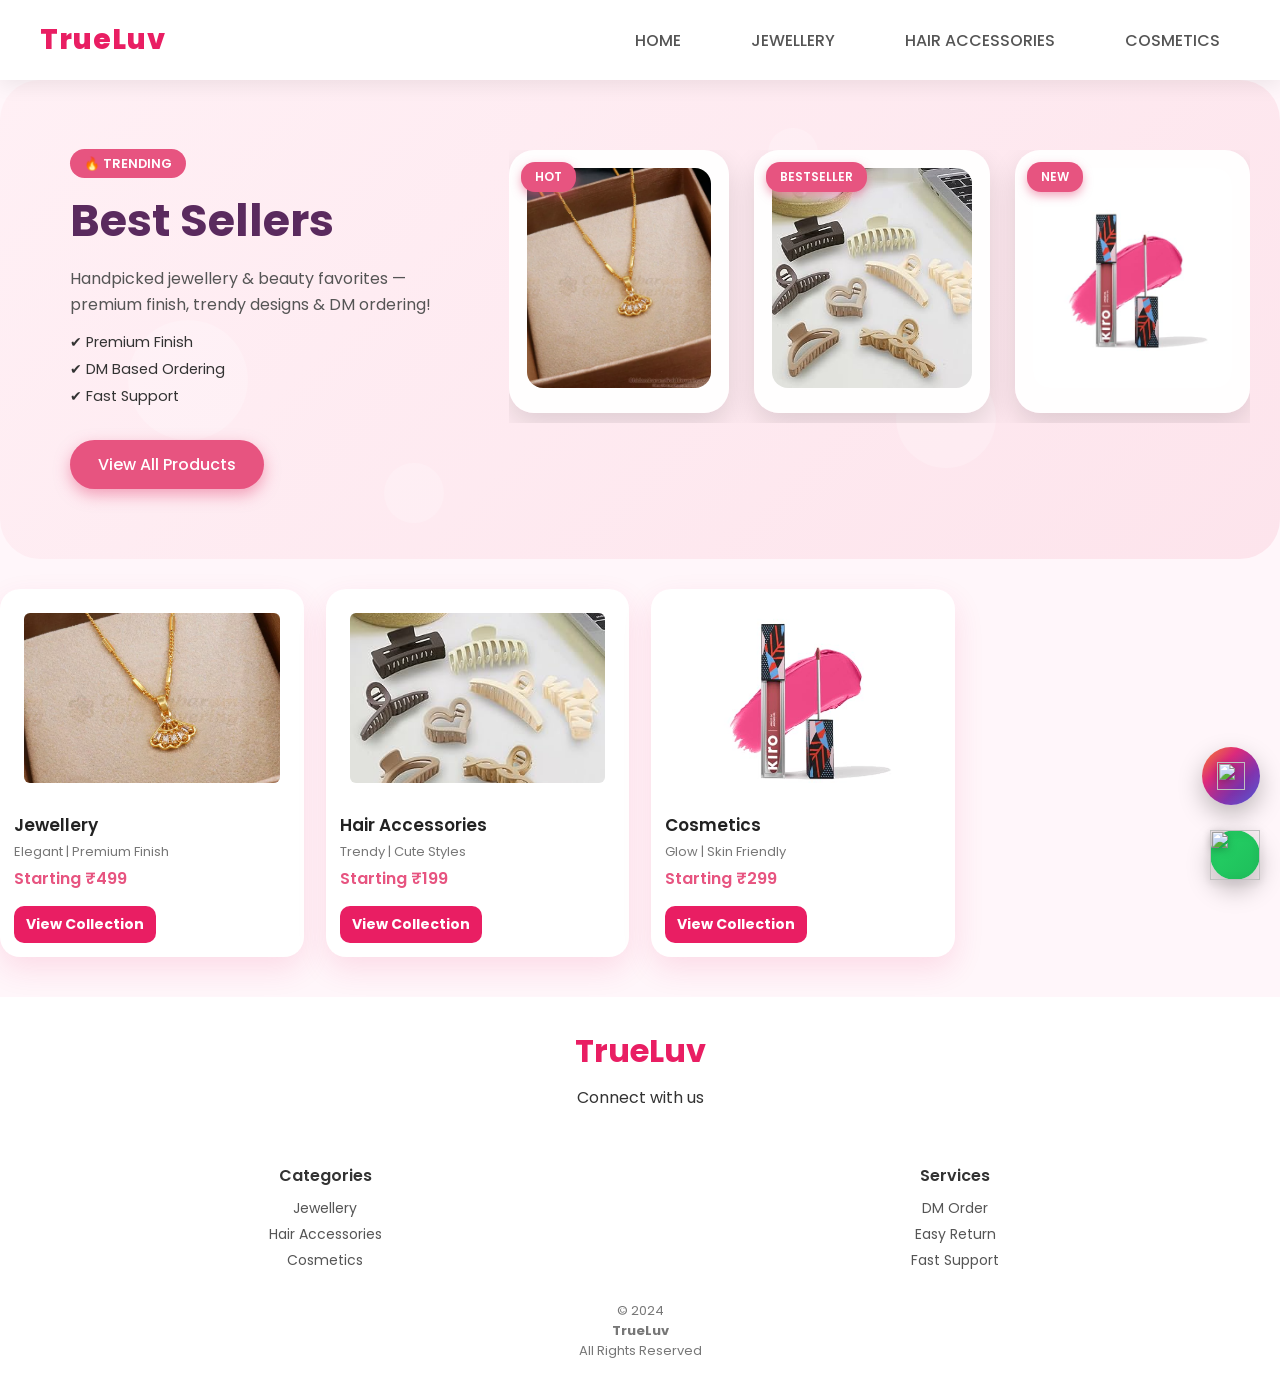
==== index.html @ 4e45bb8d "Adding Frontend On Git" ====
<!doctype html>
<html lang="en">
  <head>
    <meta charset="UTF-8" />
    <meta name="viewport" content="width=device-width, initial-scale=1.0" />
    <title>TrueLuv</title>

    <link rel="stylesheet" href="/css/style.css" />
    <link
      href="https://unpkg.com/ionicons@4.5.10-0/dist/css/ionicons.min.css"
      rel="stylesheet"
    />
    <link rel="stylesheet" href="popup/popup.css" />
    <script src="popup/popupData.js"></script>
  </head>
  <body>
    <header>
      <div class="logo"><a href="#">TrueLuv</a></div>
      <!-- MOBILE MENU -->
      <div class="menu">
        <ion-icon name="close" class="close"></ion-icon>
        <ul>
          <li><a href="index.html">HOME</a></li>
          <li><a href="jewellery.html">JEWELLERY</a></li>
          <li><a href="hair.html">HAIR ACCESSORIES</a></li>
          <li><a href="cosmetics.html">COSMETICS</a></li>
        </ul>
      </div>
      <!-- DESKTOP MENU -->
      <nav class="heading">
        <ul>
          <li><a href="index.html">HOME</a></li>
          <li><a href="jewellery.html">JEWELLERY</a></li>
          <li><a href="hair.html">HAIR ACCESSORIES</a></li>
          <li><a href="cosmetics.html">COSMETICS</a></li>
        </ul>
      </nav>
      <!-- HAMBURGER ICON -->
      <div class="heading1"><ion-icon name="menu" class="ham"></ion-icon></div>
    </header>
    <!-- ===== SPOTLIGHT SECTION ===== -->
    <section class="collection-spotlight">
      <!-- Animated background -->
      <div class="spotlight-bg">
        <span class="bubble"></span>
        <span class="bubble"></span>
        <span class="bubble"></span>
        <span class="bubble"></span>
        <span class="bubble"></span>
        <span class="bubble"></span>
      </div>

      <!-- LEFT TEXT -->
      <div class="spotlight-text">
        <span class="tag">🔥 TRENDING</span>
        <h2>Best Sellers</h2>
        <p>
          Handpicked jewellery & beauty favorites — premium finish, trendy
          designs & DM ordering!
        </p>
        <ul class="benefits">
          <li>✔ Premium Finish</li>
          <li>✔ DM Based Ordering</li>
          <li>✔ Fast Support</li>
        </ul>
        <a href="jewellery.html" class="spotlight-btn">View All Products</a>
      </div>

      <!-- RIGHT PRODUCTS -->
      <div class="spotlight-products">
        <div class="spot-card">
          <span class="badge">HOT</span>
          <img src="img/jewelery.pendant.webp" alt="Gold Pendant" />
          <div class="popup">
            <h4>Gold Pendant</h4>
            <p>₹699 <span class="mrp">₹999</span></p>
            <button
              class="quick-btn"
              onclick="
                dmOrder('Gold Pendant', '699', 'img/jewelery.pendant.webp')
              "
            >
              DM to Order
            </button>
          </div>
        </div>

        <div class="spot-card">
          <span class="badge">BESTSELLER</span>
          <img src="img/hair.claw.jpg" alt="Hair Claw Clip" />
          <div class="popup">
            <h4>Hair Claw Clip</h4>
            <p>₹199 <span class="mrp">₹299</span></p>
            <button
              class="quick-btn"
              onclick="dmOrder('Hair Claw Clip', '199', 'img/hair.claw.jpg')"
            >
              DM to Order
            </button>
          </div>
        </div>

        <div class="spot-card">
          <span class="badge">NEW</span>
          <img src="img/lispstick2.jpg" alt="Matte Lipstick" />
          <div class="popup">
            <h4>Matte Lipstick</h4>
            <p>₹299 <span class="mrp">₹399</span></p>
            <button
              class="quick-btn"
              onclick="dmOrder('Matte Lipstick', '299', 'img/lispstick2.jpg')"
            >
              DM to Order
            </button>
          </div>
        </div>
      </div>
    </section>

    <!-- ===== CATEGORY PRODUCTS ===== -->
    <section class="products" id="homeCategories">
      <div class="product-card">
        <a href="jewellery.html">
          <img src="img/jewelery.pendant.webp" alt="Jewellery" />
        </a>
        <h3>Jewellery</h3>
        <p class="desc">Elegant | Premium Finish</p>
        <p class="price">Starting ₹499</p>
        <a href="jewellery.html" class="btn secondary-btn">View Collection</a>
      </div>

      <div class="product-card">
        <a href="hair.html">
          <img src="img/hair.claw.jpg" alt="Hair Accessories" />
        </a>
        <h3>Hair Accessories</h3>
        <p class="desc">Trendy | Cute Styles</p>
        <p class="price">Starting ₹199</p>
        <a href="hair.html" class="btn secondary-btn">View Collection</a>
      </div>

      <div class="product-card">
        <a href="cosmetics.html">
          <img src="img/lispstick2.jpg" alt="Cosmetics" />
        </a>
        <h3>Cosmetics</h3>
        <p class="desc">Glow | Skin Friendly</p>
        <p class="price">Starting ₹299</p>
        <a href="cosmetics.html" class="btn secondary-btn">View Collection</a>
      </div>
    </section>

    <!-- ===== WHATSAPP + INSTAGRAM ===== -->
    <a href="https://wa.me/918928080078" class="whatsapp-float" target="_blank">
      <img
        src="https://upload.wikimedia.org/wikipedia/commons/6/6b/WhatsApp.svg"
      />
    </a>
    <a
      href="https://www.instagram.com/trueluv_accessories?igsh=MWppdnJqMzkycXozdQ=="
      class="instagram-float"
      target="_blank"
    >
      <img
        src="https://upload.wikimedia.org/wikipedia/commons/a/a5/Instagram_icon.png"
      />
    </a>

    <!-- ===== FOOTER ===== -->
    <footer>
      <div class="footer0"><h1>TrueLuv</h1></div>
      <div class="footer1">
        Connect with us
        <div class="social-media">
          <a
            href="https://www.instagram.com/trueluv_accessories?igsh=MWppdnJqMzkycXozdQ=="
            ><ion-icon name="logo-instagram"></ion-icon
          ></a>
          <a href="https://youtube.com/@trueluv_accessories"
            ><ion-icon name="logo-youtube"></ion-icon
          ></a>
        </div>
      </div>
      <div class="footer2">
        <div class="product">
          <div class="footer-heading">Categories</div>
          <div class="div">Jewellery</div>
          <div class="div">Hair Accessories</div>
          <div class="div">Cosmetics</div>
        </div>

        <div class="services">
          <div class="footer-heading">Services</div>
          <div class="div">DM Order</div>
          <div class="div">Easy Return</div>
          <div class="div">Fast Support</div>
        </div>
      </div>

      <div class="footer3">
        © 2024
        <h4>TrueLuv</h4>
        All Rights Reserved
      </div>
    </footer>

    <!-- IONIC ICONS -->
    <script
      type="module"
      src="https://cdn.jsdelivr.net/npm/ionicons@5.5.2/dist/ionicons/ionicons.esm.js"
    ></script>
    <script
      nomodule
      src="https://cdn.jsdelivr.net/npm/ionicons@5.5.2/dist/ionicons/ionicons.js"
    ></script>
    <script src="popup/popup.js"></script>
    <script src="js/script.js"></script>
  </body>
</html>
---- css/style.css ----
/* ===== GOOGLE FONT ===== */
@import url("https://fonts.googleapis.com/css2?family=Poppins:wght@300;400;500;600;700&display=swap");

/* ===== RESET ===== */
* {
  margin: 0;
  padding: 0;
  box-sizing: border-box;
  font-family: "Poppins", sans-serif;
}

body {
  background: #fff6fa;
  color: #333;
}
/*===========================================================================================*/
.back-btn a {
  font-size: 14px;
  color: #e91e63;
  text-decoration: none;
  font-weight: 500;
}

@media (max-width: 768px) {
  .back-btn {
    display: none;
  }
}

/* ===== HEADER ===== */
header {
  width: 100%;
  height: 80px;
  background: #fff;
  display: flex;
  align-items: center;
  justify-content: space-between;
  padding: 0 40px;
  position: sticky;
  top: 0;
  z-index: 9999;
  box-shadow: 0 4px 20px rgba(0, 0, 0, 0.08);
  transition: all 0.3s ease;
  font-family: "Poppins", sans-serif;
} /* ===== LOGO ===== */
.logo a {
  font-size: 28px;
  font-weight: 800;
  color: #e91e63;
  text-decoration: none;
  letter-spacing: 1px;
  transition: all 0.3s ease;
}
.logo a:hover {
  color: #ff2e78;
  transform: scale(1.05);
} /* ===== DESKTOP MENU ===== */
.heading {
  display: flex;
  align-items: center;
  gap: 40px;
}
.heading ul {
  display: flex;
  gap: 30px;
  list-style: none;
}
.heading ul li a {
  text-decoration: none;
  color: #555;
  font-weight: 500;
  padding: 12px 20px;
  border-radius: 12px;
  transition: all 0.3s ease;
}
.heading ul li a:hover {
  background: linear-gradient(90deg, #ff5fa2, #e91e63);
  color: #fff;
  transform: scale(1.05);
}
.heading ul li a.active {
  background: linear-gradient(90deg, #ff5fa2, #e91e63);
  color: #fff;
  font-weight: 600;
  box-shadow: 0 4px 15px rgba(233, 30, 99, 0.3);
} /* ===== HAMBURGER ICON ===== */
.heading1 {
  display: none;
}
.ham {
  font-size: 32px;
  cursor: pointer;
  color: #e91e63;
  transition: transform 0.3s ease;
}
.ham:hover {
  transform: scale(1.2);
} /* ===== MOBILE MENU ===== */
.menu {
  position: fixed;
  top: 0;
  left: -100%;
  width: 75%;
  height: 100vh;
  background: #fff;
  padding: 40px 30px;
  transition: left 0.3s ease;
  z-index: 2000;
  box-shadow: 2px 0 25px rgba(0, 0, 0, 0.2);
  display: flex;
  flex-direction: column;
  gap: 30px;
}
.menu.active {
  left: 0;
}
.menu ul {
  list-style: none;
  display: flex;
  flex-direction: column;
  gap: 25px;
  margin-top: 20px;
}
.menu ul li a {
  font-size: 18px;
  color: #444;
  text-decoration: none;
  font-weight: 500;
  padding: 12px 16px;
  border-radius: 10px;
  transition: all 0.3s ease;
}
.menu ul li a:hover,
.menu ul li a.active {
  background: linear-gradient(90deg, #ff5fa2, #e91e63);
  color: #fff;
  transform: scale(1.05);
} /* CLOSE BUTTON */
.close {
  font-size: 28px;
  color: #e91e63;
  cursor: pointer;
  align-self: flex-end;
  margin-bottom: 20px;
} /* ===== RESPONSIVE ===== */
@media (max-width: 1024px) {
  .heading {
    gap: 20px;
  }
}
@media (max-width: 768px) {
  .heading {
    display: none;
  }
  .heading1 {
    display: block;
  }
}

/* ===== PRODUCTS ===== */
.products {
  margin-top: 30px;
  display: grid;
  grid-template-columns: repeat(auto-fit, minmax(230px, 1fr));
  gap: 22px;
}

/* ===== PRODUCT CARD ===== */
.product-card {
  background: #ffffff;
  border-radius: 20px;
  padding: 14px;
  box-shadow: 0 12px 30px rgba(233, 30, 99, 0.12);
  transition: all 0.3s ease;
}

.product-card:hover {
  transform: translateY(-6px);
}

.product-card img {
  width: 100%;
  height: 190px;
  object-fit: contain;
  background: #fff;
  padding: 10px; /* image breathing space */
  border-radius: 16px;
}
.product-card h3 {
  margin-top: 12px;
  font-size: 17px;
  font-weight: 600;
  color: #222;
}

.desc {
  font-size: 13px;
  color: #777;
  margin: 4px 0;
}

.price {
  font-size: 16px;
  font-weight: 600;
  color: #e91e63;
  margin-bottom: 10px;
}

/* ===== BUTTON ===== */
.btn {
  display: block;
  text-align: center;
  padding: 10px;
  border-radius: 14px;
  background: linear-gradient(135deg, #ff5fa2, #e91e63);
  color: #fff;
  font-size: 14px;
  font-weight: 500;
  text-decoration: none;
  transition: 0.3s;
}

.btn:hover {
  opacity: 0.9;
}

.secondary-btn {
  background: #ffe4ef;
  color: #e91e63;
}

/* ===== FLOAT COMMON ===== */
.whatsapp-float,
.instagram-float {
  position: fixed;
  width: 58px;
  height: 58px;
  right: 20px;
  border-radius: 50%;
  display: flex;
  align-items: center;
  justify-content: center;
  z-index: 9999;
  box-shadow: 0 10px 25px rgba(0, 0, 0, 0.25);
  transition: all 0.3s ease;
  animation: floatUp 2.5s ease-in-out infinite;
}

/* ===== WHATSAPP ===== */
.whatsapp-float {
  bottom: 20px;
  background: linear-gradient(135deg, #25d366, #1ebd5a);
}

/* ===== INSTAGRAM ===== */
.instagram-float {
  bottom: 95px;
  background: linear-gradient(135deg, #f58529, #dd2a7b, #8134af, #515bd4);
}

/* ===== ICON IMAGE ===== */
.whatsapp-float img,
.instagram-float img {
  width: 28px;
  height: 28px;
  filter: drop-shadow(0 2px 4px rgba(0, 0, 0, 0.3));
}

/* ===== HOVER EFFECT ===== */
.whatsapp-float:hover,
.instagram-float:hover {
  transform: scale(1.12) translateY(-3px);
  box-shadow: 0 14px 30px rgba(0, 0, 0, 0.35);
}

/* ===== FLOAT ANIMATION ===== */
@keyframes floatUp {
  0% {
    transform: translateY(0);
  }
  50% {
    transform: translateY(-6px);
  }
  100% {
    transform: translateY(0);
  }
}

/* ===== MOBILE RESPONSIVE ===== */
@media (max-width: 768px) {
  .whatsapp-float,
  .instagram-float {
    width: 52px;
    height: 52px;
    right: 15px;
  }

  .instagram-float {
    bottom: 85px;
  }

  .whatsapp-float img,
  .instagram-float img {
    width: 26px;
    height: 26px;
  }
}

/* ===== FOOTER ===== */
footer {
  background: #fff;
  margin-top: 40px;
  padding: 30px 20px;
}

.footer0 h1 {
  color: #e91e63;
  text-align: center;
  margin-bottom: 10px;
}

.footer1 {
  text-align: center;
  margin-bottom: 20px;
}

.social-media a {
  font-size: 22px;
  margin: 0 10px;
  color: #e91e63;
}

.footer-heading {
  display: block;
  font-weight: 600;
  margin-bottom: 10px;
}

.footer2 {
  display: grid;
  grid-template-columns: repeat(auto-fit, minmax(150px, 1fr));
  gap: 20px;
  text-align: center;
}

.footer2 .heading {
  font-weight: 600;
  margin-bottom: 10px;
}

.footer2 .div {
  font-size: 14px;
  color: #555;
  margin: 5px 0;
}

.footer3 {
  text-align: center;
  margin-top: 25px;
  font-size: 13px;
  color: #777;
}
/* =================================== Jewellery page ============================================== */
.page-title {
  text-align: center;
  padding: 20px;
}

.page-title h2 {
  color: #e91e63;
  font-size: 24px;
}

.page-title p {
  color: #777;
  font-size: 14px;
}

/* ===== PRODUCTS GRID ===== */
.products {
  margin-top: 30px;
  display: grid;
  grid-template-columns: repeat(
    4,
    1fr
  ); /* Default: 4 columns for laptop/desktop */
  gap: 22px;
}

/* ===== RESPONSIVE ===== */
@media (max-width: 1024px) {
  .products {
    grid-template-columns: repeat(3, 1fr); /* Tablet */
  }
}

@media (max-width: 768px) {
  .products {
    grid-template-columns: repeat(2, 1fr); /* Mobile */
  }
}

@media (max-width: 480px) {
  .products {
    grid-template-columns: 1fr; /* Very small screens: 1 column */
  }
}

/* ===== PRODUCT CARD ===== */
.product-card {
  background: #ffffff;
  border-radius: 20px;
  padding: 14px;
  box-shadow: 0 12px 30px rgba(233, 30, 99, 0.12);
  transition: all 0.3s ease;
}

.product-card:hover {
  transform: translateY(-6px);
}

.product-card img {
  width: 100%;
  height: 190px;
  object-fit: cover;
  border-radius: 16px;
}

.product-card h3 {
  margin-top: 12px;
  font-size: 17px;
  font-weight: 600;
  color: #222;
}

.desc {
  font-size: 13px;
  color: #777;
  margin: 4px 0;
}

.price {
  font-size: 16px;
  font-weight: 600;
  color: #e91e63;
  margin-bottom: 10px;
}

.btn {
  display: inline-block;
  padding: 8px 12px;
  background: #e91e63;
  color: #fff;
  border-radius: 10px;
  text-decoration: none;
  margin-top: 5px;
  font-weight: bold;
  border: none;
  cursor: pointer;
  transition: 0.3s;
}
.btn:hover {
  background: #d81b60;
}
.whatsapp-float {
  position: fixed;
  width: 50px;
  height: 50px;
  bottom: 20px;
  right: 20px;
  z-index: 100;
}
.whatsapp-float img {
  width: 100%;
  height: 100%;
}
/* ===== FINAL RESPONSIVE PRODUCT GRID FIX ===== */

/* Desktop / Laptop */
.products {
  display: grid;
  grid-template-columns: repeat(4, 1fr);
  gap: 22px;
}

/* Tablet */
@media (max-width: 1024px) {
  .products {
    grid-template-columns: repeat(3, 1fr);
  }
}

/* Mobile */
@media (max-width: 768px) {
  .products {
    grid-template-columns: repeat(2, 1fr);
  }
}

/*=================================== Popup ============================================== */

/* ===== MINI PRODUCT POPUP ===== */
.mini-product-popup {
  position: fixed;
  left: 15px;
  bottom: 20px;
  width: 280px; /* slim */
  height: 70px; /* patla */
  background: #fff;
  border-radius: 12px;
  padding: 6px 8px;
  box-shadow: 0 6px 18px rgba(0, 0, 0, 0.22);
  display: flex;
  align-items: center;
  gap: 8px;
  transform: translateX(-120%);
  transition:
    transform 0.5s ease,
    opacity 0.5s ease;
  opacity: 0;
  z-index: 9999;
}

/* SHOW */
.mini-product-popup.show {
  transform: translateX(0);
  opacity: 1;
}

/* IMAGE */
.mini-product-popup img {
  width: 55px;
  height: 55px;
  border-radius: 8px;
  object-fit: cover;
}

/* DETAILS */
.mini-details {
  flex: 1;
  display: flex;
  flex-direction: column;
  gap: 1px;
}
.mini-details h4 {
  font-size: 13px;
  margin: 0;
  font-weight: 600;
}
.mini-details p {
  font-size: 10px;
  margin: 0;
  color: #666;
}

/* BEST SELLING TAG */
.mini-tag {
  font-size: 9px;
  font-weight: 600;
  color: #fff;
  background: #e91e63;
  padding: 1px 4px;
  border-radius: 4px;
  width: fit-content;
}

/* PRICE */
.mini-price {
  font-size: 12px;
  font-weight: bold;
  color: #e91e63;
}

/* DM BUTTON */
.mini-dm-btn {
  padding: 4px 8px;
  font-size: 10px;
  border-radius: 12px;
  background: linear-gradient(135deg, #e91e63, #ff5f8a);
  border: none;
  color: #fff;
  cursor: pointer;
  white-space: nowrap;
}

/* CLOSE */
.mini-close {
  position: absolute;
  top: 3px;
  right: 4px;
  font-size: 14px;
  cursor: pointer;
  color: #444;
}
/* ===== RESPONSIVE ===== */

/* SECTION BACKGROUND */
.collection-spotlight {
  display: flex;
  gap: 40px;
  padding: 70px 30px;
  align-items: flex-start;
  position: relative;
  overflow: hidden;
  border-radius: 40px;
  background: linear-gradient(135deg, #fff0f5 0%, #fde4ec 100%);
}

/* Floating bubbles */
.spotlight-bg span.bubble {
  position: absolute;
  border-radius: 50%;
  background: rgba(255, 255, 255, 0.2);
  animation: float 15s infinite ease-in-out;
}

.spotlight-bg span.bubble:nth-child(1) {
  width: 120px;
  height: 120px;
  left: 10%;
  top: 50%;
  animation-delay: 0s;
}
.spotlight-bg span.bubble:nth-child(2) {
  width: 80px;
  height: 80px;
  left: 50%;
  top: 20%;
  animation-delay: 2s;
}
.spotlight-bg span.bubble:nth-child(3) {
  width: 100px;
  height: 100px;
  left: 70%;
  top: 60%;
  animation-delay: 4s;
}
.spotlight-bg span.bubble:nth-child(4) {
  width: 60px;
  height: 60px;
  left: 30%;
  top: 80%;
  animation-delay: 1s;
}
.spotlight-bg span.bubble:nth-child(5) {
  width: 90px;
  height: 90px;
  left: 80%;
  top: 30%;
  animation-delay: 3s;
}
.spotlight-bg span.bubble:nth-child(6) {
  width: 50px;
  height: 50px;
  left: 60%;
  top: 10%;
  animation-delay: 5s;
}

@keyframes float {
  0% {
    transform: translateY(0) translateX(0);
  }
  50% {
    transform: translateY(-30px) translateX(20px);
  }
  100% {
    transform: translateY(0) translateX(0);
  }
}

/* LEFT TEXT */
.spotlight-text {
  width: 35%;
  z-index: 2;
}

.spotlight-text .tag {
  background: #e75480;
  color: white;
  padding: 6px 14px;
  border-radius: 20px;
  font-size: 0.8rem;
  font-weight: 600;
  animation: pulse 2s infinite;
}

@keyframes pulse {
  0%,
  100% {
    transform: scale(1);
    opacity: 1;
  }
  50% {
    transform: scale(1.05);
    opacity: 0.85;
  }
}

.spotlight-text h2 {
  font-size: 2.8rem;
  margin: 12px 0;
  color: #5a2a5e;
}
.spotlight-text p {
  color: #555;
  line-height: 1.6;
}
.benefits {
  margin: 15px 0;
  list-style: none;
}
.benefits li {
  font-size: 0.9rem;
  margin-bottom: 6px;
}
.spotlight-btn {
  display: inline-block;
  margin-top: 18px;
  background: #e75480;
  color: white;
  padding: 12px 28px;
  border-radius: 30px;
  text-decoration: none;
  font-weight: 500;
  box-shadow: 0 6px 15px rgba(231, 84, 128, 0.5);
  transition: transform 0.3s;
}
.spotlight-btn:hover {
  transform: scale(1.05);
}

/* RIGHT PRODUCTS */
.spotlight-products {
  width: 65%;
  display: flex;
  gap: 25px;
  overflow-x: auto;
  padding-bottom: 10px;
  scroll-snap-type: x mandatory;
  z-index: 2;
}
.spotlight-products::-webkit-scrollbar {
  display: none;
}

/* PRODUCT CARD */
.spot-card {
  min-width: 220px;
  background: rgba(255, 255, 255, 0.95);
  padding: 18px;
  border-radius: 25px;
  box-shadow: 0 12px 28px rgba(0, 0, 0, 0.12);
  position: relative;
  transition:
    transform 0.3s,
    box-shadow 0.3s;
  scroll-snap-align: start;
  overflow: hidden;
}

/* HOVER CARD EFFECT + POPUP */
.spot-card:hover {
  transform: translateY(-12px);
  box-shadow: 0 20px 40px rgba(231, 84, 128, 0.3);
}
.popup {
  position: absolute;
  bottom: 0;
  left: 0;
  width: 100%;
  background: rgba(255, 255, 255, 0.95);
  padding: 12px;
  text-align: center;
  transform: translateY(100%);
  transition: transform 0.3s;
}
.spot-card:hover .popup {
  transform: translateY(0);
}

/* IMAGE */
.spot-card img {
  width: 100%;
  height: 220px;
  object-fit: cover;
  border-radius: 16px;
  transition: transform 0.4s;
}
.spot-card:hover img {
  transform: scale(1.08);
}

/* BADGE */
.badge {
  position: absolute;
  top: 12px;
  left: 12px;
  background: #e75480;
  color: white;
  padding: 6px 14px;
  font-size: 0.75rem;
  border-radius: 14px;
  font-weight: 600;
  box-shadow: 0 4px 10px rgba(231, 84, 128, 0.5);
  transition: transform 0.3s;
}
.spot-card:hover .badge {
  transform: scale(1.1);
}

/* PRICE */
.price-box {
  display: flex;
  gap: 8px;
  align-items: center;
  margin-top: 6px;
}
.price {
  color: #e75480;
  font-weight: 600;
}
.mrp {
  text-decoration: line-through;
  font-size: 0.8rem;
  color: #888;
}

/* QUICK BUTTON */
.quick-btn {
  width: 100%;
  margin-top: 10px;
  padding: 10px;
  border-radius: 22px;
  border: none;
  background: #25d366;
  color: white;
  cursor: pointer;
  font-size: 0.9rem;
  font-weight: 500;
  transition:
    transform 0.3s,
    box-shadow 0.3s;
}
.quick-btn:hover {
  transform: scale(1.05);
  box-shadow: 0 6px 18px rgba(37, 211, 102, 0.4);
}

/* MOBILE */
@media (max-width: 768px) {
  .collection-spotlight {
    flex-direction: column;
  }
  .spotlight-text,
  .spotlight-products {
    width: 100%;
    text-align: center;
  }
  .spot-card {
    min-width: 180px;
  }
  .spot-card img {
    height: 180px;
  }
}

/* ===== DM TO ORDER BUTTON ===== */
.product-card button {
  width: 100%;
  margin-top: 10px;
  padding: 12px 0;
  background: linear-gradient(135deg, #ff4081, #e91e63);
  color: #fff;
  border: none;
  border-radius: 30px;
  font-size: 15px;
  font-weight: 600;
  cursor: pointer;
  transition: all 0.3s ease;
  box-shadow: 0 6px 15px rgba(233, 30, 99, 0.3);
}

/* Hover Effect */
.product-card button:hover {
  transform: translateY(-2px);
  box-shadow: 0 10px 20px rgba(233, 30, 99, 0.45);
  background: linear-gradient(135deg, #e91e63, #ff4081);
}

/* Active Click */
.product-card button:active {
  transform: scale(0.97);
}

/* Mobile Friendly */
@media (max-width: 768px) {
  .product-card button {
    font-size: 14px;
    padding: 10px 0;
  }
}
---- popup/popup.css ----
/* ===== SLIM POPUP - LEFT ===== */
.popup-slim {
  position: fixed;
  bottom: 40px;
  left: -280px; /* hidden initially */
  width: 240px;
  background: linear-gradient(135deg, #fde4ec, #fff0f5);
  border-radius: 15px;
  box-shadow: 0 8px 25px rgba(0, 0, 0, 0.18);
  padding: 10px 12px;
  display: flex;
  gap: 10px;
  pointer-events: all;
  font-family: "Poppins", sans-serif;
  transition:
    left 0.9s ease,
    transform 0.3s ease; /* fast slide-in/out */
  overflow: hidden;
}

/* Product image container */
.popup-img {
  position: relative;
  width: 60px;
  height: 60px;
  flex-shrink: 0;
}

.popup-img img {
  width: 100%;
  height: 100%;
  border-radius: 12px;
  object-fit: cover;
  animation: shine 2s infinite linear;
}

/* Sparkle effect */
.popup-img .sparkle {
  position: absolute;
  width: 6px;
  height: 6px;
  background: #fff;
  border-radius: 50%;
  top: 10px;
  left: 10px;
  box-shadow: 0 0 8px #fff;
  animation: sparkle 1.5s infinite;
}

/* Floating hearts */
@keyframes heartFloat {
  0% {
    transform: translateY(0) scale(0.5);
    opacity: 1;
  }
  100% {
    transform: translateY(-50px) scale(1) opacity 0;
  }
}

.heart {
  position: absolute;
  width: 10px;
  height: 10px;
  background: #e75480;
  clip-path: polygon(
    50% 0%,
    61% 12%,
    75% 12%,
    88% 25%,
    100% 38%,
    75% 62%,
    50% 100%,
    25% 62%,
    0% 38%,
    12% 25%,
    25% 12%,
    39% 12%
  );
  animation: heartFloat 1.5s ease-out forwards;
}

/* Info */
.popup-info {
  display: flex;
  flex-direction: column;
  justify-content: center;
  flex-grow: 1;
}

.popup-info .popup-name {
  font-weight: 600;
  font-size: 0.9rem;
  margin-bottom: 2px;
  color: #7a3b69;
}

.popup-info .popup-price {
  font-size: 0.8rem;
  margin-bottom: 5px;
  color: #e75480;
}

.popup-info .popup-btn {
  text-decoration: none;
  background: #25d366;
  color: white;
  padding: 4px 12px;
  border-radius: 15px;
  font-size: 0.75rem;
  font-weight: 500;
  text-align: center;
  transition:
    transform 0.2s ease,
    background 0.2s ease;
}

.popup-info .popup-btn:hover {
  transform: scale(1.05);
  background: #20b858;
}

/* Close button */
.popup-close {
  position: absolute;
  top: 3px;
  right: 6px;
  font-size: 0.9rem;
  cursor: pointer;
  color: #888;
  transition: color 0.2s ease;
}

.popup-close:hover {
  color: #e75480;
}

/* Shine effect */
@keyframes shine {
  0% {
    filter: brightness(1);
  }
  50% {
    filter: brightness(1.4);
  }
  100% {
    filter: brightness(1);
  }
}

/* Sparkle animation */
@keyframes sparkle {
  0%,
  100% {
    transform: scale(1) rotate(0deg);
    opacity: 1;
  }
  50% {
    transform: scale(1.5) rotate(45deg);
    opacity: 0.7;
  }
}

/* Mobile responsiveness */
@media (max-width: 768px) {
  .popup-slim {
    width: 200px;
    bottom: 25px;
    left: -240px;
    padding: 8px 10px;
  }

  .popup-img {
    width: 50px;
    height: 50px;
  }

  .popup-info .popup-name {
    font-size: 0.85rem;
  }

  .popup-info .popup-price {
    font-size: 0.75rem;
  }

  .popup-info .popup-btn {
    padding: 3px 10px;
    font-size: 0.7rem;
  }
}
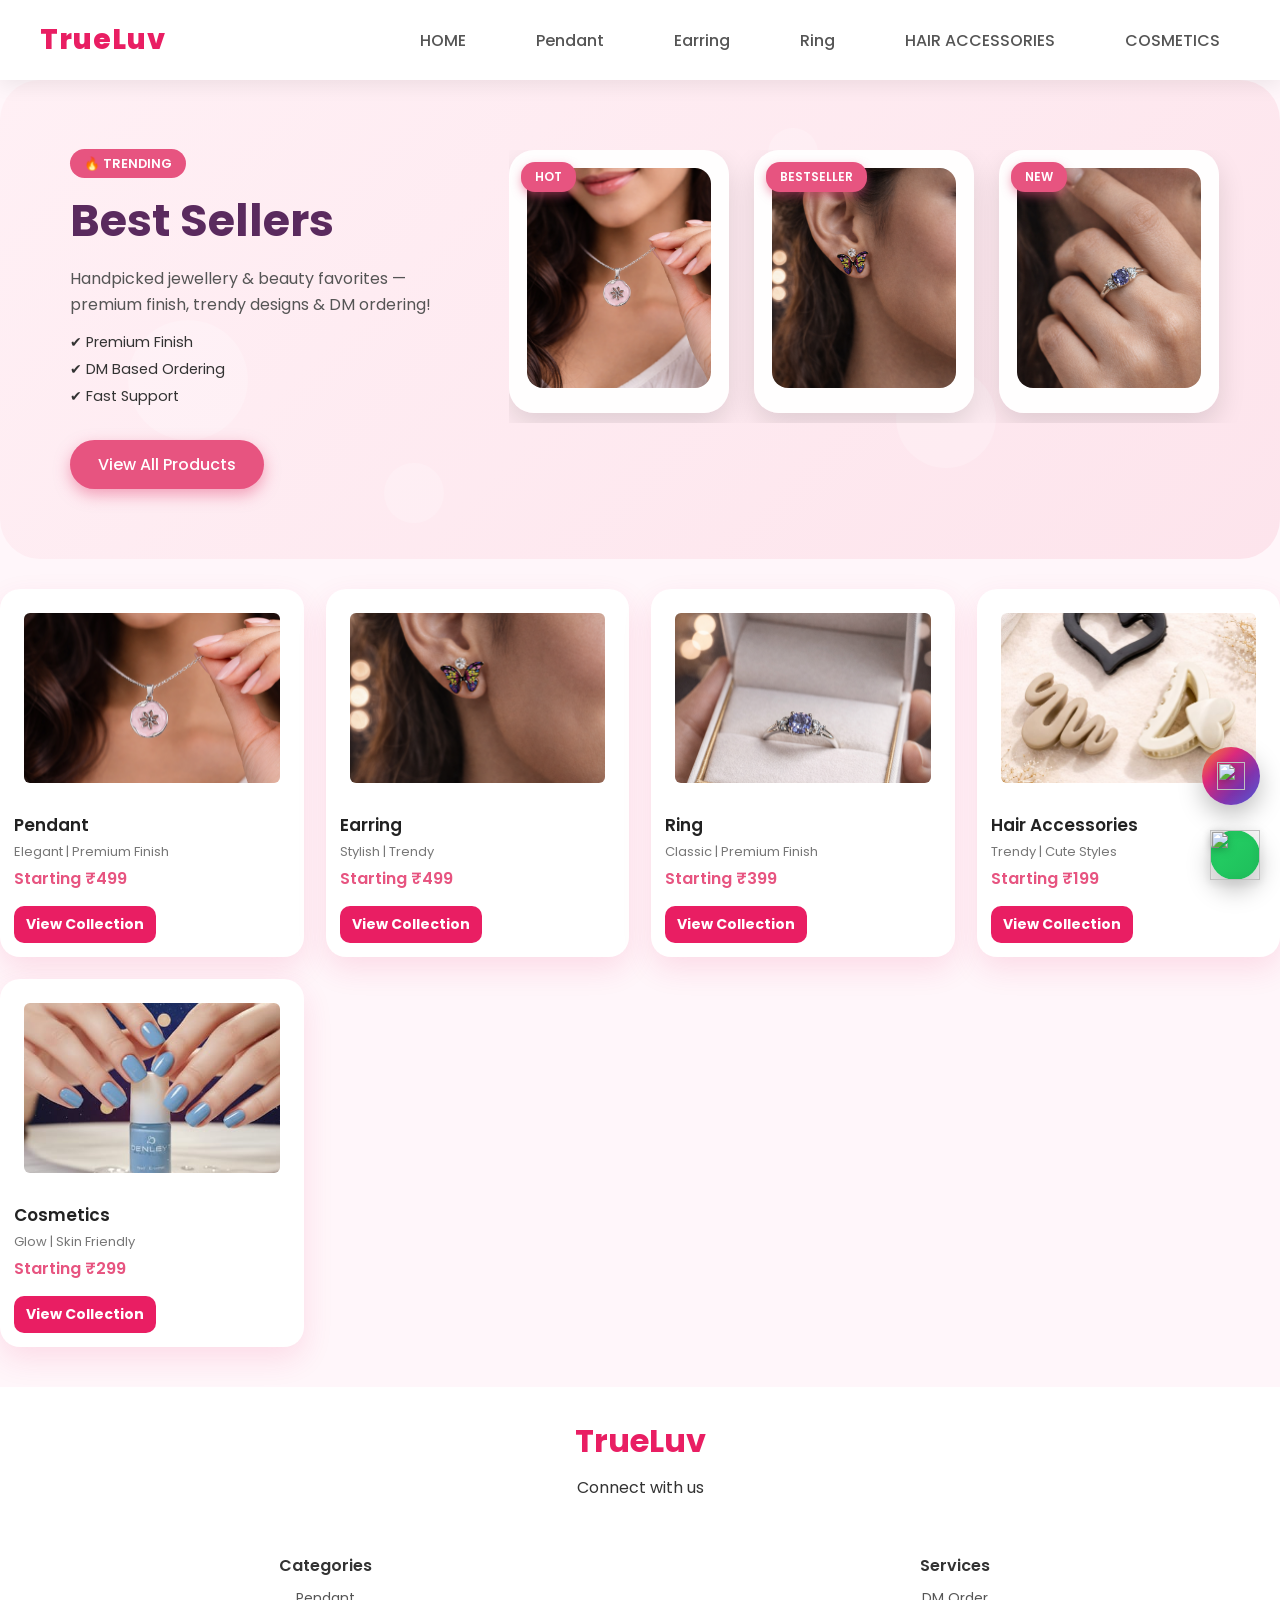
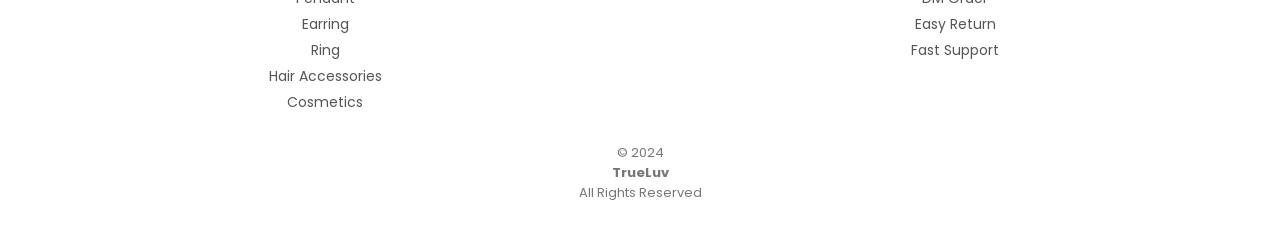
==== commit ab883424: "Initial commit" ====
--- a/index.html
+++ b/index.html
@@ -14,33 +14,49 @@
     <script src="popup/popupData.js"></script>
   </head>
   <body>
+    <!-- ===== HEADER ===== -->
     <header>
       <div class="logo"><a href="#">TrueLuv</a></div>
+
       <!-- MOBILE MENU -->
       <div class="menu">
         <ion-icon name="close" class="close"></ion-icon>
         <ul>
           <li><a href="index.html">HOME</a></li>
-          <li><a href="jewellery.html">JEWELLERY</a></li>
+          <li class="submenu">
+            <ul>
+              <li><a href="pendant.html">Pendant</a></li>
+              <li><a href="earring.html">Earring</a></li>
+              <li><a href="ring.html">Ring</a></li>
+            </ul>
+          </li>
           <li><a href="hair.html">HAIR ACCESSORIES</a></li>
           <li><a href="cosmetics.html">COSMETICS</a></li>
         </ul>
       </div>
+
       <!-- DESKTOP MENU -->
       <nav class="heading">
         <ul>
           <li><a href="index.html">HOME</a></li>
-          <li><a href="jewellery.html">JEWELLERY</a></li>
+          <li class="submenu">
+            <ul>
+              <li><a href="pendant.html">Pendant</a></li>
+              <li><a href="earring.html">Earring</a></li>
+              <li><a href="ring.html">Ring</a></li>
+            </ul>
+          </li>
           <li><a href="hair.html">HAIR ACCESSORIES</a></li>
           <li><a href="cosmetics.html">COSMETICS</a></li>
         </ul>
       </nav>
+
       <!-- HAMBURGER ICON -->
       <div class="heading1"><ion-icon name="menu" class="ham"></ion-icon></div>
     </header>
+
     <!-- ===== SPOTLIGHT SECTION ===== -->
     <section class="collection-spotlight">
-      <!-- Animated background -->
       <div class="spotlight-bg">
         <span class="bubble"></span>
         <span class="bubble"></span>
@@ -63,21 +79,21 @@
           <li>✔ DM Based Ordering</li>
           <li>✔ Fast Support</li>
         </ul>
-        <a href="jewellery.html" class="spotlight-btn">View All Products</a>
+        <a href="index.html" class="spotlight-btn">View All Products</a>
       </div>
 
       <!-- RIGHT PRODUCTS -->
       <div class="spotlight-products">
         <div class="spot-card">
           <span class="badge">HOT</span>
-          <img src="img/jewelery.pendant.webp" alt="Gold Pendant" />
+          <img src="img/jewelery.pendant.1.png" alt="Gold Pendant" />
           <div class="popup">
             <h4>Gold Pendant</h4>
-            <p>₹699 <span class="mrp">₹999</span></p>
+            <p>₹120 <span class="mrp">₹200</span></p>
             <button
               class="quick-btn"
               onclick="
-                dmOrder('Gold Pendant', '699', 'img/jewelery.pendant.webp')
+                dmOrder('Gold Pendant', '120', 'img/jewelery.pendant.webp')
               "
             >
               DM to Order
@@ -87,13 +103,13 @@
 
         <div class="spot-card">
           <span class="badge">BESTSELLER</span>
-          <img src="img/hair.claw.jpg" alt="Hair Claw Clip" />
+          <img src="img/earings4.png" alt="Gold Earring" />
           <div class="popup">
-            <h4>Hair Claw Clip</h4>
-            <p>₹199 <span class="mrp">₹299</span></p>
+            <h4>Gold Earring</h4>
+            <p>₹40 <span class="mrp">₹60</span></p>
             <button
               class="quick-btn"
-              onclick="dmOrder('Hair Claw Clip', '199', 'img/hair.claw.jpg')"
+              onclick="dmOrder('Gold Earring', '40', 'img/earings4.png')"
             >
               DM to Order
             </button>
@@ -102,13 +118,13 @@
 
         <div class="spot-card">
           <span class="badge">NEW</span>
-          <img src="img/lispstick2.jpg" alt="Matte Lipstick" />
+          <img src="img/blueRING.png" alt="Best Ring" />
           <div class="popup">
-            <h4>Matte Lipstick</h4>
-            <p>₹299 <span class="mrp">₹399</span></p>
+            <h4>Gold Ring</h4>
+            <p>₹60 <span class="mrp">₹99</span></p>
             <button
               class="quick-btn"
-              onclick="dmOrder('Matte Lipstick', '299', 'img/lispstick2.jpg')"
+              onclick="dmOrder('Gold Ring', '60', 'img/blueRING.png')"
             >
               DM to Order
             </button>
@@ -119,19 +135,43 @@
 
     <!-- ===== CATEGORY PRODUCTS ===== -->
     <section class="products" id="homeCategories">
-      <div class="product-card">
-        <a href="jewellery.html">
-          <img src="img/jewelery.pendant.webp" alt="Jewellery" />
-        </a>
-        <h3>Jewellery</h3>
+      <!-- Pendant -->
+      <div class="product-card">
+        <a href="pendant.html">
+          <img src="img/jewelery.pendant.1.png" alt="Pendant" />
+        </a>
+        <h3>Pendant</h3>
         <p class="desc">Elegant | Premium Finish</p>
         <p class="price">Starting ₹499</p>
-        <a href="jewellery.html" class="btn secondary-btn">View Collection</a>
-      </div>
-
+        <a href="pendant.html" class="btn secondary-btn">View Collection</a>
+      </div>
+
+      <!-- Earring -->
+      <div class="product-card">
+        <a href="earring.html">
+          <img src="img/earings4.png" alt="Earring" />
+        </a>
+        <h3>Earring</h3>
+        <p class="desc">Stylish | Trendy</p>
+        <p class="price">Starting ₹499</p>
+        <a href="earring.html" class="btn secondary-btn">View Collection</a>
+      </div>
+
+      <!-- Ring -->
+      <div class="product-card">
+        <a href="ring.html">
+          <img src="img/blue.RING.png" alt="Ring" />
+        </a>
+        <h3>Ring</h3>
+        <p class="desc">Classic | Premium Finish</p>
+        <p class="price">Starting ₹399</p>
+        <a href="ring.html" class="btn secondary-btn">View Collection</a>
+      </div>
+
+      <!-- Hair Accessories -->
       <div class="product-card">
         <a href="hair.html">
-          <img src="img/hair.claw.jpg" alt="Hair Accessories" />
+          <img src="img/hair.3OfferKoreanClutch.jpeg" alt="Hair Accessories" />
         </a>
         <h3>Hair Accessories</h3>
         <p class="desc">Trendy | Cute Styles</p>
@@ -139,9 +179,10 @@
         <a href="hair.html" class="btn secondary-btn">View Collection</a>
       </div>
 
+      <!-- Cosmetics -->
       <div class="product-card">
         <a href="cosmetics.html">
-          <img src="img/lispstick2.jpg" alt="Cosmetics" />
+          <img src="img/bluenailpolish.jpeg" alt="Cosmetics" />
         </a>
         <h3>Cosmetics</h3>
         <p class="desc">Glow | Skin Friendly</p>
@@ -157,7 +198,7 @@
       />
     </a>
     <a
-      href="https://www.instagram.com/trueluv_accessories?igsh=MWppdnJqMzkycXozdQ=="
+      href="https://www.instagram.com/trueluv_accessories"
       class="instagram-float"
       target="_blank"
     >
@@ -172,8 +213,7 @@
       <div class="footer1">
         Connect with us
         <div class="social-media">
-          <a
-            href="https://www.instagram.com/trueluv_accessories?igsh=MWppdnJqMzkycXozdQ=="
+          <a href="https://www.instagram.com/trueluv_accessories"
             ><ion-icon name="logo-instagram"></ion-icon
           ></a>
           <a href="https://youtube.com/@trueluv_accessories"
@@ -184,11 +224,12 @@
       <div class="footer2">
         <div class="product">
           <div class="footer-heading">Categories</div>
-          <div class="div">Jewellery</div>
+          <div class="div">Pendant</div>
+          <div class="div">Earring</div>
+          <div class="div">Ring</div>
           <div class="div">Hair Accessories</div>
           <div class="div">Cosmetics</div>
         </div>
-
         <div class="services">
           <div class="footer-heading">Services</div>
           <div class="div">DM Order</div>
@@ -196,7 +237,6 @@
           <div class="div">Fast Support</div>
         </div>
       </div>
-
       <div class="footer3">
         © 2024
         <h4>TrueLuv</h4>
@@ -213,6 +253,7 @@
       nomodule
       src="https://cdn.jsdelivr.net/npm/ionicons@5.5.2/dist/ionicons/ionicons.js"
     ></script>
+
     <script src="popup/popup.js"></script>
     <script src="js/script.js"></script>
   </body>
